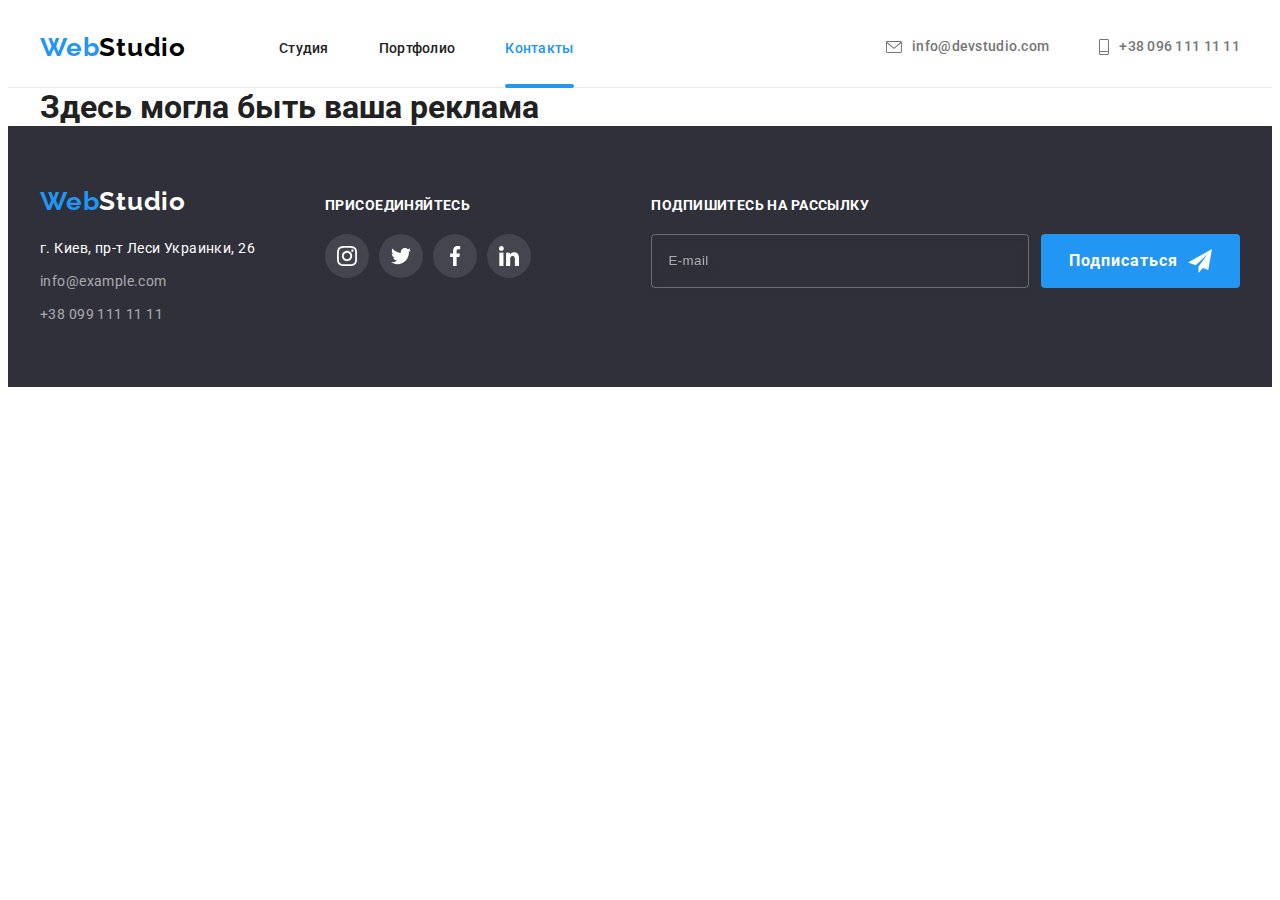
==== contacts.html @ d5d63d72 "7 repo" ====
<!DOCTYPE html>
<html lang="ru">
  <head>
    <meta charset="UTF-8" />
    <meta http-equiv="X-UA-Compatible" content="IE=edge" />
    <meta name="viewport" content="width=device-width, initial-scale=1.0" />
    <title>Контакты</title>
    <link rel="preconnect" href="https://fonts.googleapis.com" />
    <link rel="preconnect" href="https://fonts.gstatic.com" crossorigin />
    <link
      href="https://fonts.googleapis.com/css2?family=Raleway:wght@700&family=Roboto:wght@400;500;700;900&display=swap"
      rel="stylesheet"
    />
    <link
      rel="stylesheet"
      href="https://cdnjs.cloudflare.com/ajax/libs/modern-normalize/1.1.0/modern-normalize.min.css"
      integrity="sha512-wpPYUAdjBVSE4KJnH1VR1HeZfpl1ub8YT/NKx4PuQ5NmX2tKuGu6U/JRp5y+Y8XG2tV+wKQpNHVUX03MfMFn9Q=="
      crossorigin="anonymous"
      referrerpolicy="no-referrer"
    />
    <link rel="stylesheet" href="./css/style.css" />
  </head>
  <body>
    <!-- Шапка сайта -->
    <header class="site-header">
      <div class="container header-container">
        <nav class="navigation">
          <a class="logo" href="./index.html">Web<span class="logo-black">Studio</span></a>
          <ul class="site-nav">
            <li class="site-nav-item">
              <a class="site-nav-link" href="./index.html">Студия</a>
            </li>
            <li class="site-nav-item">
              <a class="site-nav-link" href="./portfolio.html">Портфолио</a>
            </li>
            <li class="site-nav-item">
              <a class="site-nav-link current" href="./contacts.html">Контакты</a>
            </li>
          </ul>
        </nav>

        <ul class="contact-header">
          <li class="contact-header-item margin-right">
            <a class="contact-header-link" href="mailto:info@devstudio.com">
              <svg class="contact-header-link-icon" width="16" height="12">
                <use href="./images/icons.svg#icon-mail"></use>
              </svg>
              info@devstudio.com</a
            >
          </li>
          <li class="contact-header-item">
            <a class="contact-header-link" href="tel:+380961111111">
              <svg class="contact-header-link-icon" width="10" height="16">
                <use href="./images/icons.svg#icon-phone"></use>
              </svg>
              +38 096 111 11 11</a
            >
          </li>
        </ul>
      </div>
    </header>

    <!-- Уникальный контент -->
    <main>
      <div class="container">
        <h1>Здесь могла быть ваша реклама</h1>
      </div>
    </main>

    <!-- Футер -->
    <footer class="site-footer">
      <div class="container">
        <div class="footer-container">
          <div class="address-container">
            <a class="logo" href="./index.html">Web<span class="logo-white">Studio</span></a>

            <!-- Контакты -->
            <address class="address">
              <ul class="contact-footer">
                <li class="contact-footer-item">
                  <a class="contact-footer-link" href="https://goo.gl/maps/V5BgEMV831Q8AJGa7"
                    >г. Киев, пр-т Леси Украинки, 26</a
                  >
                </li>
                <li class="contact-footer-item">
                  <a class="contact-footer-link transparent" href="mailto:info@example.com"
                    >info@example.com</a
                  >
                </li>
                <li class="contact-footer-item">
                  <a class="contact-footer-link transparent" href="tel:+380991111111"
                    >+38 099 111 11 11</a
                  >
                </li>
              </ul>
            </address>
          </div>
          <div class="footer-social">
            <p class="footer-social-text">Присоединяйтесь</p>
            <ul class="footer-social-list">
              <li class="footer-social-item">
                <a class="footer-social-link" href="">
                  <svg class="footer-social-icon" width="20px" height="20px">
                    <use href="./images/icons.svg#icon-instagram"></use>
                  </svg>
                </a>
              </li>
              <li class="footer-social-item">
                <a class="footer-social-link" href="">
                  <svg class="footer-social-icon" width="20px" height="20px">
                    <use href="./images/icons.svg#icon-twitter"></use>
                  </svg>
                </a>
              </li>
              <li class="footer-social-item">
                <a class="footer-social-link" href="">
                  <svg class="footer-social-icon" width="20px" height="20px">
                    <use href="./images/icons.svg#icon-facebook"></use>
                  </svg>
                </a>
              </li>
              <li class="footer-social-item">
                <a class="footer-social-link" href="">
                  <svg class="footer-social-icon" width="20px" height="20px">
                    <use href="./images/icons.svg#icon-linkedin"></use>
                  </svg>
                </a>
              </li>
            </ul>
          </div>
          <div class="footer-subscribe">
            <form class="footer-subscribe-form">
              <p class="footer-social-text">Подпишитесь на рассылку</p>
              <div class="footer-subscribe-wrapper">
                <input
                  class="footer-subscribe-input"
                  type="email"
                  name="subscribe_email"
                  id="subscribe"
                  placeholder="E-mail"
                  required
                />
                <label for="subscribe"></label>
                <button class="banner-buttons button-subscribe" type="submit">
                  Подписаться
                  <svg class="footer-subscribe-icon" width="24px" height="24px">
                    <use
                      class="footer-subscribe-icon-style"
                      href="./images/icons.svg#icon-bnt-send"
                    ></use>
                  </svg>
                </button>
              </div>
            </form>
          </div>
        </div>
      </div>
    </footer>
  </body>
</html>
---- css/style.css ----
:root {
  --primary-white-color: #ffffff;
  --primary-sonic-color: #757575;
  --primary-blue-color: #2196f3;
  --primary-black-color: #212121;
  --primary-background-color: #2f303a;
}

body {
  font-family: 'Roboto', sans-serif;
  color: var(--primary-black-color);
}
ul,
ol {
  list-style: none;
  margin-top: 0;
  margin-bottom: 0;
  padding-left: 0;
}
a {
  text-decoration: none;
}
h1,
h2,
h3,
h4,
h5,
h6,
p {
  margin-top: 0;
  margin-bottom: 0;
}
img {
  display: block;
  max-width: 100%;
  height: auto;
}
.visually-hidden {
  position: absolute;
  width: 1px;
  height: 1px;
  margin: -1px;
  border: 0;
  padding: 0;
  white-space: nowrap;
  clip-path: inset(100%);
  clip: rect(0 0 0 0);
  overflow: hidden;
}
.section {
  padding: 94px 0;
}
/* HEADER-POSITION */
.container {
  width: 1200px;
  padding: 0 15px;
  margin: 0 auto;
}
.header-container {
  display: flex;
  align-items: center;
  justify-content: space-between;
}
.navigation {
  display: flex;
  align-items: center;
}
.site-nav {
  margin-left: 93px;
  display: flex;
  align-items: center;
}
.contact-header {
  display: flex;
  align-items: center;
}
/* HEADER STUDIO */
.logo {
  color: var(--primary-blue-color);
  font-family: Raleway;
  font-weight: 700;
  font-size: 26px;
  line-height: 1.19;
  letter-spacing: 0.03em;
}
.logo-black {
  color: #000000;
}
.site-nav-item {
  position: relative;
}
.site-nav-item:not(:last-child) {
  margin-right: 50px;
}
.site-nav-link {
  color: var(--primary-black-color);
  font-weight: 500;
  font-size: 14px;
  line-height: 1.14;
  letter-spacing: 0.02em;
  transition-property: color;
  transition-duration: 250ms;
  transition-timing-function: cubic-bezier(0.4, 0, 0.2, 1);
}
.site-nav-link:hover,
.site-nav-link:focus {
  color: var(--primary-blue-color);
}
.site-nav-link.current {
  color: var(--primary-blue-color);
}
.site-nav-link.current::after {
  content: "";
  width: 100%;
  height: 4px;
  border-radius: 2px;
  background-color: var(--primary-blue-color);
  position: absolute;
  top: 45.7px;
  left: 0;
  cursor: default;
}
.margin-right {
  margin-right: 50px;
}

.contact-header-link {
  display: flex;
  align-items: center;
  color: var(--primary-sonic-color);
  font-weight: 500;
  font-size: 14px;
  line-height: 1.14;
  letter-spacing: 0.02em;
  transition-property: color;
  transition-duration: 250ms;
  transition-timing-function: cubic-bezier(0.4, 0, 0.2, 1);
  
}
.contact-header-link:hover,
.contact-header-link:focus {
  color: var(--primary-blue-color);
}
.contact-header-link-icon {
  margin-right: 10px;
  fill: var(--primary-sonic-color);
  transition-property: fill;
  transition-duration: 250ms;
  transition-timing-function: cubic-bezier(0.4, 0, 0.2, 1);
}
.contact-header-link:hover .contact-header-link-icon,
.contact-header-link:focus .contact-header-link-icon {
  fill: var(--primary-blue-color);
}
/* MAIN STUDIO */
.site-header {
  border-bottom: 1px solid #ececec;
  padding: 24px 0;
}
.banner {
  max-width: 1600px;
  margin: 0 auto;
  padding: 200px 0;
  text-align: center;
  background-image: linear-gradient(rgba(47, 48, 58, 0.4), rgba(47, 48, 58, 0.4)),
    url('../images/background.jpg');
  background-color: #c4c4c4;
  background-size: cover;
  background-repeat: no-repeat;
  background-position: center;
}
.banner-title {
  margin: 0 auto 30px;
  width: 696px;
  color: var(--primary-white-color);
  font-weight: 900;
  font-size: 44px;
  line-height: 1.36;
  letter-spacing: 0.06em;
  text-transform: uppercase;
}
.banner-buttons {
  padding: 10px 32px;
  border-radius: 4px;
  border: transparent;
  font-family: inherit;
  color: var(--primary-white-color);
  background-color: var(--primary-blue-color);
  cursor: pointer;
  font-weight: 700;
  font-size: 16px;
  line-height: 1.88;
  letter-spacing: 0.06em;
  transition-property: background-color;
  transition-duration: 250ms;
  transition-timing-function: cubic-bezier(0.4, 0, 0.2, 1);
}
.banner-buttons:hover,
.banner-buttons:focus {
  background-color: #188ce8;
}
.features-icon-container {
  display: flex;
  justify-content: center;
  align-items: center;
  margin-bottom: 30px;
  height: 120px;
  background-color: #f5f4fa;
  border-radius: 4px;
}
.features-item {
  width: 270px;
}
.features-item:not(:nth-child(4n)) {
  margin-right: 30px;
}
.features-list {
  display: flex;
}
.features-item-title {
  margin-bottom: 10px;
  font-weight: 700;
  font-size: 14px;
  line-height: 1.14;
  letter-spacing: 0.03em;
  text-transform: uppercase;
}
.features-item-text {
  color: var(--primary-sonic-color);
  font-size: 14px;
  line-height: 1.71;
  letter-spacing: 0.03em;
}
.projects {
  padding-top: 0;
}
.project-list {
  display: flex;
}
.project-item:not(:nth-child(3n)) {
  margin-right: 30px;
}
.project-item-wrapper {
  position: relative;
}
.project-item-overlay {
  position: absolute;
  bottom: 0;
  left: 0;
  display: flex;
  justify-content: center;
  align-items: center;
  font-size: 14px;
  background-color: rgba(47, 48, 58, 0.8);
  color: var(--primary-white-color);
  font-weight: 700;
  line-height: 1.14;
  letter-spacing: 0.03em;
  width: 100%;
  height: 70px;
  text-transform: uppercase;
}
.section-title {
  margin-bottom: 50px;
  font-weight: 700;
  font-size: 36px;
  line-height: 1.17;
  text-align: center;
  letter-spacing: 0.03em;
}
.team {
  background-color: #f5f4fa;
}
.team-list {
  display: flex;
}
.team-card {
  background-color: var(--primary-white-color);
}
.team-card:not(:nth-child(4n)) {
  margin-right: 30px;
}
.team-card-container {
  padding: 30px 32px;
  box-shadow: 0 1px 3px rgba(0, 0, 0, 0.12), 0 1px 1px rgba(0, 0, 0, 0.14),
    0 2px 1px rgba(0, 0, 0, 0.2);
  border-radius: 0 0 4px 4px;
}
.team-card-title {
  margin-bottom: 10px;
  font-weight: 500;
  font-size: 16px;
  line-height: 1.19;
  text-align: center;
  letter-spacing: 0.03em;
}
.team-card-text {
  margin-bottom: 16px;
  color: var(--primary-sonic-color);
  font-size: 16px;
  line-height: 1.19;
  text-align: center;
  letter-spacing: 0.03em;
}
.social-list {
  display: flex;
  justify-content: center;
}
.social-list-item:not(:last-child) {
  margin-right: 10px;
}
.social-list-link {
  display: flex;
  justify-content: center;
  align-items: center;
  width: 44px;
  height: 44px;
  border-radius: 50%;
  transition-property: background-color;
  transition-duration: 250ms;
  transition-timing-function: cubic-bezier(0.4, 0, 0.2, 1);
}
.social-list-link:hover,
.social-list-link:focus {
  background-color: #2196f3;
}
.social-list-link:hover .social-list-icon,
.social-list-link:focus .social-list-icon {
  fill: var(--primary-white-color);
}
.social-list-icon {
  fill: #afb1b8;
  transition-property: fill;
  transition-duration: 250ms;
  transition-timing-function: cubic-bezier(0.4, 0, 0.2, 1);
}
.clients-list {
  display: flex;
}

.clients-item:not(:last-child) {
  margin-right: 30px;
}
.clients-icon {
  fill: #afb1b8;
  transition-property: fill;
  transition-duration: 250ms;
  transition-timing-function: cubic-bezier(0.4, 0, 0.2, 1);
}
.clients-link {
  display: flex;
  justify-content: center;
  align-items: center;
  border: 1px solid #afb1b8;
  border-radius: 4px;
  width: 170px;
  height: 92px;
  transition-property: border;
  transition-duration: 250ms;
  transition-timing-function: cubic-bezier(0.4, 0, 0.2, 1);
}
.clients-link:hover,
.clients-link:focus {
  border: 1px solid var(--primary-blue-color);
}
.clients-link:hover .clients-icon,
.clients-link:focus .clients-icon {
  fill: var(--primary-blue-color);
}

/* FOOTER STUDIO */
.site-footer {
  background-color: var(--primary-background-color);
  padding: 60px 0;
}
.footer-container {
  display: flex;
  align-items: baseline;
}
.address-container {
  margin-right: 70px;
}
.address {
  margin-top: 20px;
}
.logo-white {
  color: var(--primary-white-color);
}
.contact-footer-item:not(:last-child) {
  margin-bottom: 9px;
}
.contact-footer-link {
  color: var(--primary-white-color);
  font-style: normal;
  font-size: 14px;
  line-height: 1.71;
  letter-spacing: 0.03em;
  transition-property: color;
  transition-duration: 250ms;
  transition-timing-function: cubic-bezier(0.4, 0, 0.2, 1);
}
.contact-footer-link:hover,
.contact-footer-link:focus,
.contact-footer-link.transparent:hover,
.contact-footer-link.transparent:focus {
  color: var(--primary-blue-color);
}
.contact-footer-link.transparent {
  color: rgba(255, 255, 255, 0.6);
  transition-property: color;
  transition-duration: 250ms;
  transition-timing-function: cubic-bezier(0.4, 0, 0.2, 1);
}
.footer-social {
  margin-right: auto;
}
.footer-social-text {
  margin-bottom: 20px;
  color: var(--primary-white-color);
  font-weight: 700;
  font-size: 14px;
  line-height: 1.14;
  letter-spacing: 0.03em;
  text-transform: uppercase;
}
.footer-social-list {
  display: flex;
}
.footer-social-item:not(:last-child) {
  margin-right: 10px;
}
.footer-social-link {
  display: flex;
  justify-content: center;
  align-items: center;
  width: 44px;
  height: 44px;
  background-color: rgba(255, 255, 255, 0.1);
  border-radius: 50%;
  transition-property: background-color;
  transition-duration: 250ms;
  transition-timing-function: cubic-bezier(0.4, 0, 0.2, 1);
}
.footer-social-link:hover,
.footer-social-link:focus {
  background-color: var(--primary-blue-color);
}
.footer-social-icon {
  fill: var(--primary-white-color);
}
.footer-subscribe-wrapper {
  display: flex;
}
.footer-subscribe-input {
  width: 358px;
  height: 50px;
  padding-left: 16px;
  border: 1px solid rgba(255, 255, 255, 0.3);
  border-radius: 4px;
  background-color: transparent;
  color: var(--primary-white-color);
  filter: drop-shadow(0px 4px 4px rgba(0, 0, 0, 0.15));
  transition-property: border-color;
  transition-duration: 250ms;
  transition-timing-function: cubic-bezier(0.4, 0, 0.2, 1);
}
.footer-subscribe-input::placeholder {
  line-height: 1.25;
  letter-spacing: 0.03em;
  color: rgba(255, 255, 255, 0.6);
}
.footer-subscribe-input:focus {
  outline: none;
  border-color: var(--primary-blue-color);
}
.banner-buttons.button-subscribe {
  display: flex;
  justify-content: center;
  align-items: center;
  padding: 10px 28px;
  margin-left: 12px;
}
.banner-buttons.button-subscribe:hover,
.banner-buttons.button-subscribe:focus {
  background-color: #188ce8;
}
.footer-subscribe-icon {
  margin-left: 10px;
}
.footer-subscribe-icon-style {
  fill: var(--primary-white-color);
}
/* PORTFOLIO PAGE MAIN  */
.portfolio-item:not(:last-child) {
  margin-right: 8px;
}
.portfolio-buttons-list {
  display: flex;
  justify-content: center;
  margin-bottom: 50px;
}
.portfolio-buttons {
  padding: 6px 22px;
  border: transparent;
  border-radius: 4px;
  font-family: inherit;
  background-color: #f5f4fa;
  color: var(--primary-black-color);
  font-weight: 500;
  font-size: 16px;
  line-height: 1.63;
  text-align: center;
  letter-spacing: 0.03em;
  cursor: pointer;
  transition-property: box-shadow, background-color, color;
  transition-duration: 250ms;
  transition-timing-function: cubic-bezier(0.4, 0, 0.2, 1);
}
.portfolio-buttons:hover,
.portfolio-buttons:focus {
  background-color: var(--primary-blue-color);
  color: var(--primary-white-color);
  box-shadow: 0px 3px 1px rgba(0, 0, 0, 0.1), 0px 1px 2px rgba(0, 0, 0, 0.08),
    0px 2px 2px rgba(0, 0, 0, 0.12);
}
.portfolio-list {
  display: flex;
  flex-wrap: wrap;
}
.portfolio-card-link {
  display: block;
  transition-property: box-shadow;
  transition-duration: 250ms;
  transition-timing-function: cubic-bezier(0.4, 0, 0.2, 1);
}
.portfolio-card-link:hover,
.portfolio-card-link:focus {
  box-shadow: 0px 1px 1px rgba(0, 0, 0, 0.12), 0px 4px 4px rgba(0, 0, 0, 0.06),
    1px 4px 6px rgba(0, 0, 0, 0.16);
}
.portfolio-card-img-wrapper {
  position: relative;
  overflow: hidden;

}
.overlay {
  font-size: 18px;
  line-height: 1.55;
  letter-spacing: 0.03em;
  padding: 63px 24px;
  color: var(--primary-white-color);
  background-color: rgba(33, 150, 243, 0.9);
  position: absolute;
  top: 0;
  left: 0;
  width: 100%;
  height: 100%;
  overflow: auto;
  transform: translateY(100%);
  transition-property: transform;
  transition-duration: 250ms;
  transition-timing-function: cubic-bezier(0.4, 0, 0.2, 1);
}
.portfolio-card-link:hover .overlay,
.portfolio-card-link:focus .overlay {
  transform: translateY(0%);
}
.portfolio-card-container {
  padding: 20px 24px;
  border: 1px solid #eeeeee;
}
.portfolio-card:not(:nth-child(3n)) {
  margin-right: 30px;
}
.portfolio-card:not(:nth-last-child(-n + 3)) {
  margin-bottom: 30px;
}
.portfolio-card-title {
  margin-bottom: 4px;
  color: var(--primary-black-color);
  font-weight: 700;
  font-size: 18px;
  line-height: 2;
  letter-spacing: 0.06em;
}
.portfolio-card-description {
  color: var(--primary-sonic-color);
  font-size: 16px;
  line-height: 1.88;
  letter-spacing: 0.03em;
}
/* ==========BACKDROP============ */
.backdrop {
  position: fixed;
  top: 0;
  left: 0;
  width: 100vw;
  height: 100vh;
  background-color: rgba(0, 0, 0, 0.2);
  transition-property: opacity, visibility, transform;
  transition-duration: 250ms;
  transition-timing-function: cubic-bezier(0.4, 0, 0.2, 1);
}
.backdrop.is-hidden {
  opacity: 0;
  visibility: hidden;
  pointer-events: none;
  transform: scalex(2);
}
.modal {
  position: absolute;
  top: 50%;
  left: 50%;
  transform: translate(-50%, -50%);
  width: 528px;
  height: 580px;
  background-color: var(--primary-white-color);
  padding: 40px;
}
.modal-close-btn {
  position: absolute;
  top: 8px;
  right: 8px;
  display: flex;
  justify-content: center;
  align-items: center;
  width: 30px;
  height: 30px;
  border-radius: 50%;
  border: 1px solid rgba(0, 0, 0, 0.1);
  background-color: transparent;
  padding: 0;
  cursor: pointer;
  transition-property: fill;
  transition-duration: 250ms;
  transition-timing-function: cubic-bezier(0.4, 0, 0.2, 1);
}
.modal-close-btn:hover, 
.modal-close-btn:focus {
  fill: var(--primary-blue-color);
  outline: none;
}
.contact-form-text {
  font-weight: 700;
  font-size: 20px;
  line-height: 1.15;
  text-align: center;
  letter-spacing: 0.03em;
  margin-bottom: 12px;
}
.contact-form-field {
  display: block;
  margin-bottom: 10px;
}
.contact-form-title {
  display: block;
  font-size: 12px;
  line-height: 1.17;
  letter-spacing: 0.01em;
  color: var(--primary-sonic-color);
  margin-bottom: 4px;
}
.contact-form-input-wrapper {
  position: relative;
  display: block;

}
.contact-form-input {
  width: 100%;
  height: 40px;
  padding-left: 42px;
  border: 1px solid rgba(33, 33, 33, 0.2);
  border-radius: 4px;
  transition-property: border-color;
  transition-duration: 250ms;
  transition-timing-function: cubic-bezier(0.4, 0, 0.2, 1);
}
.contact-form-input:focus {
  outline: none;
  border-color: var(--primary-blue-color);
}
.contact-form-input:focus + .contact-form-icon {
  fill: var(--primary-blue-color);

}
.contact-form-icon {
  position: absolute;
  top: 50%;
  left: 12px;
  transform: translateY(-50%);
  transition-property: fill;
  transition-duration: 250ms;
  transition-timing-function: cubic-bezier(0.4, 0, 0.2, 1);
}
.contact-form-comments {
  display: block;
  margin-bottom: 20px;
}
.contact-form-message {
  display: block;
  width: 100%;
  height: 120px;
  resize: none;
  border: 1px solid rgba(33, 33, 33, 0.2);
  border-radius: 4px;
  padding: 12px 16px;
  transition-property: border-color;
  transition-duration: 250ms;
  transition-timing-function: cubic-bezier(0.4, 0, 0.2, 1);
}
.contact-form-message:focus {
  outline: none;
  border-color: var(--primary-blue-color);
}
.contact-form-message::placeholder {
  color: rgba(117, 117, 117, 0.5);
  font-size: 12px;
  line-height: 1.17;
  letter-spacing: 0.01em;
}
.contact-form-checkbox-wrapper {
  margin-bottom: 30px;
}
.contact-form-checkbox:focus + .contact-form-checkbox-label::before {
  outline: 1px solid var(--primary-blue-color);
}
.contact-form-checkbox:checked + .contact-form-checkbox-label::before {
background-image: url('../images/chek-icon.svg');
background-color: var(--primary-blue-color);
border-radius: 2px;
border-color: var(--primary-blue-color);
background-repeat: no-repeat;
background-position: center;
}
.contact-form-checkbox-label {
  display: flex;
  align-items: center;
  justify-content: center;
  font-size: 14px;
  line-height: 1.71;
  letter-spacing: 0.03em;
  color: var(--primary-sonic-color);
}
.contact-form-checkbox-label::before {
  display: inline-block;
  content: "";
  width: 16px;
  height: 15px;
  border: 2px solid var(--primary-black-color);
  border-radius: 2px;
  cursor: pointer;
  margin-right: 7px;
}
.policy-link {
  color: var(--primary-blue-color);
  text-decoration-line: underline;
}
.banner-buttons.contact-form-submit-btn {
  display: block;
  margin: 0 auto;
  padding: 10px 56px;
}

.banner-buttons.contact-form-submit-btn:hover,
.banner-buttons.contact-form-submit-btn:focus {
  background-color: #188ce8;
}
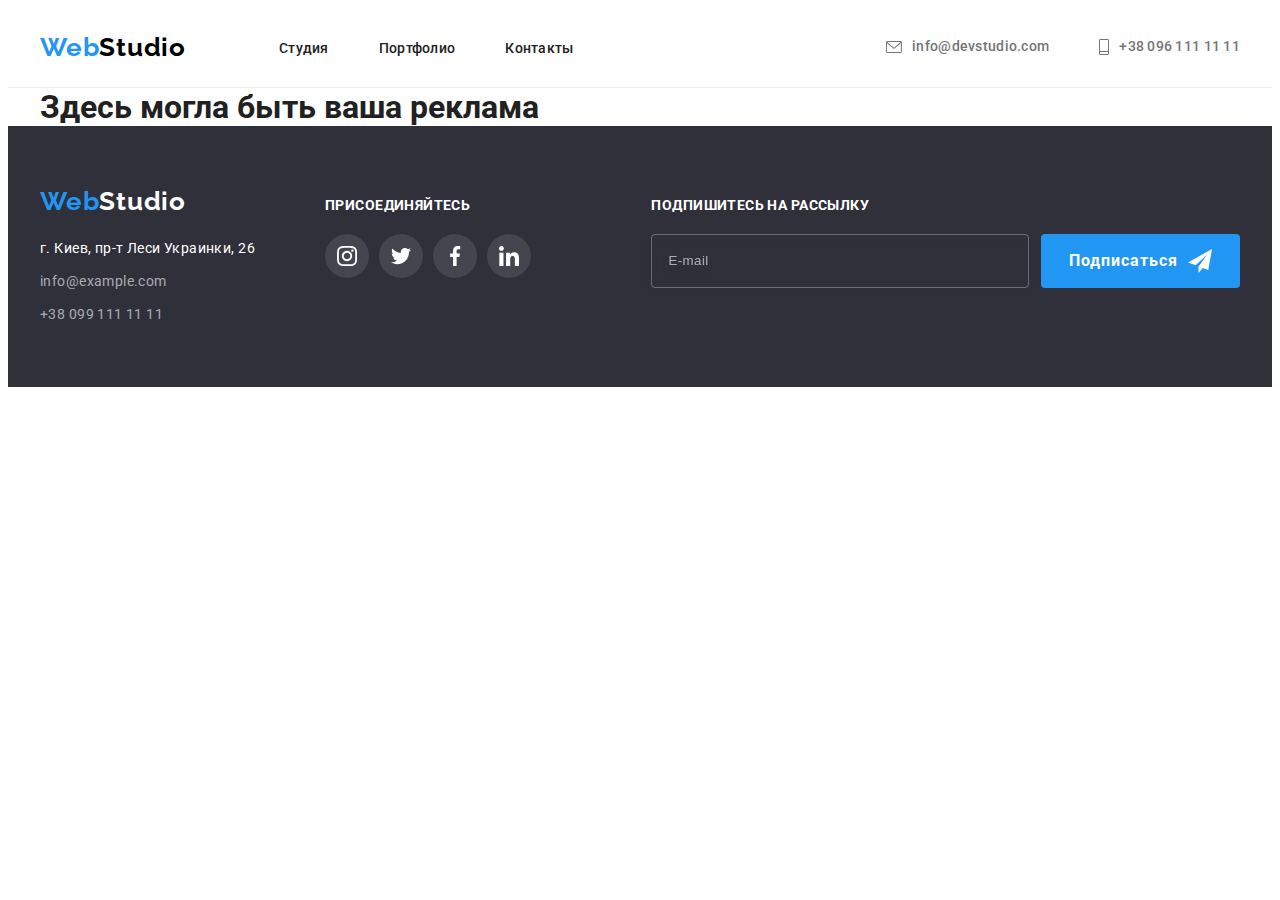
==== commit a80e4f72: "додає корегування в дз7" ====
--- a/contacts.html
+++ b/contacts.html
@@ -18,39 +18,39 @@
       crossorigin="anonymous"
       referrerpolicy="no-referrer"
     />
-    <link rel="stylesheet" href="./css/style.css" />
+    <link rel="stylesheet" href="./css/main.min.css" />
   </head>
   <body>
     <!-- Шапка сайта -->
     <header class="site-header">
       <div class="container header-container">
         <nav class="navigation">
-          <a class="logo" href="./index.html">Web<span class="logo-black">Studio</span></a>
+          <a class="logo" href="./index.html">Web<span class="logo--color--black">Studio</span></a>
           <ul class="site-nav">
-            <li class="site-nav-item">
-              <a class="site-nav-link" href="./index.html">Студия</a>
+            <li class="site-nav__item">
+              <a class="site-nav__link" href="./index.html">Студия</a>
             </li>
-            <li class="site-nav-item">
-              <a class="site-nav-link" href="./portfolio.html">Портфолио</a>
+            <li class="site-nav__item">
+              <a class="site-nav__link" href="./portfolio.html">Портфолио</a>
             </li>
-            <li class="site-nav-item">
-              <a class="site-nav-link current" href="./contacts.html">Контакты</a>
+            <li class="site-nav__item">
+              <a class="site-nav__link site-nav__link--current" href="./contacts.html">Контакты</a>
             </li>
           </ul>
         </nav>
 
         <ul class="contact-header">
-          <li class="contact-header-item margin-right">
-            <a class="contact-header-link" href="mailto:info@devstudio.com">
-              <svg class="contact-header-link-icon" width="16" height="12">
+          <li class="contact-header__item contact-header__item--margin--right">
+            <a class="contact-header__link" href="mailto:info@devstudio.com">
+              <svg class="contact-header__link-icon" width="16" height="12">
                 <use href="./images/icons.svg#icon-mail"></use>
               </svg>
               info@devstudio.com</a
             >
           </li>
-          <li class="contact-header-item">
-            <a class="contact-header-link" href="tel:+380961111111">
-              <svg class="contact-header-link-icon" width="10" height="16">
+          <li class="contact-header__item">
+            <a class="contact-header__link" href="tel:+380961111111">
+              <svg class="contact-header__link-icon" width="10" height="16">
                 <use href="./images/icons.svg#icon-phone"></use>
               </svg>
               +38 096 111 11 11</a
@@ -72,23 +72,29 @@
       <div class="container">
         <div class="footer-container">
           <div class="address-container">
-            <a class="logo" href="./index.html">Web<span class="logo-white">Studio</span></a>
+            <a class="logo" href="./index.html"
+              >Web<span class="logo--color--white">Studio</span></a
+            >
 
             <!-- Контакты -->
             <address class="address">
               <ul class="contact-footer">
-                <li class="contact-footer-item">
-                  <a class="contact-footer-link" href="https://goo.gl/maps/V5BgEMV831Q8AJGa7"
+                <li class="contact-footer__item">
+                  <a class="contact-footer__link" href="https://goo.gl/maps/V5BgEMV831Q8AJGa7"
                     >г. Киев, пр-т Леси Украинки, 26</a
                   >
                 </li>
-                <li class="contact-footer-item">
-                  <a class="contact-footer-link transparent" href="mailto:info@example.com"
+                <li class="contact-footer__item">
+                  <a
+                    class="contact-footer__link contact-footer__link--color--transparent"
+                    href="mailto:info@example.com"
                     >info@example.com</a
                   >
                 </li>
-                <li class="contact-footer-item">
-                  <a class="contact-footer-link transparent" href="tel:+380991111111"
+                <li class="contact-footer__item">
+                  <a
+                    class="contact-footer__link contact-footer__link--color--transparent"
+                    href="tel:+380991111111"
                     >+38 099 111 11 11</a
                   >
                 </li>
@@ -96,63 +102,59 @@
             </address>
           </div>
           <div class="footer-social">
-            <p class="footer-social-text">Присоединяйтесь</p>
-            <ul class="footer-social-list">
-              <li class="footer-social-item">
-                <a class="footer-social-link" href="">
-                  <svg class="footer-social-icon" width="20px" height="20px">
+            <p class="footer-social__text">Присоединяйтесь</p>
+            <ul class="footer-social__list">
+              <li class="footer-social__item">
+                <a class="footer-social__link" href="">
+                  <svg class="footer-social__icon" width="20px" height="20px">
                     <use href="./images/icons.svg#icon-instagram"></use>
                   </svg>
                 </a>
               </li>
-              <li class="footer-social-item">
-                <a class="footer-social-link" href="">
-                  <svg class="footer-social-icon" width="20px" height="20px">
+              <li class="footer-social__item">
+                <a class="footer-social__link" href="">
+                  <svg class="footer-social__icon" width="20px" height="20px">
                     <use href="./images/icons.svg#icon-twitter"></use>
                   </svg>
                 </a>
               </li>
-              <li class="footer-social-item">
-                <a class="footer-social-link" href="">
-                  <svg class="footer-social-icon" width="20px" height="20px">
+              <li class="footer-social__item">
+                <a class="footer-social__link" href="">
+                  <svg class="footer-social__icon" width="20px" height="20px">
                     <use href="./images/icons.svg#icon-facebook"></use>
                   </svg>
                 </a>
               </li>
-              <li class="footer-social-item">
-                <a class="footer-social-link" href="">
-                  <svg class="footer-social-icon" width="20px" height="20px">
+              <li class="footer-social__item">
+                <a class="footer-social__link" href="">
+                  <svg class="footer-social__icon" width="20px" height="20px">
                     <use href="./images/icons.svg#icon-linkedin"></use>
                   </svg>
                 </a>
               </li>
             </ul>
           </div>
-          <div class="footer-subscribe">
-            <form class="footer-subscribe-form">
-              <p class="footer-social-text">Подпишитесь на рассылку</p>
-              <div class="footer-subscribe-wrapper">
-                <input
-                  class="footer-subscribe-input"
-                  type="email"
-                  name="subscribe_email"
-                  id="subscribe"
-                  placeholder="E-mail"
-                  required
-                />
-                <label for="subscribe"></label>
-                <button class="banner-buttons button-subscribe" type="submit">
-                  Подписаться
-                  <svg class="footer-subscribe-icon" width="24px" height="24px">
-                    <use
-                      class="footer-subscribe-icon-style"
-                      href="./images/icons.svg#icon-bnt-send"
-                    ></use>
-                  </svg>
-                </button>
-              </div>
-            </form>
-          </div>
+          <form class="footer-subscribe-form">
+            <p class="footer-social__text">Подпишитесь на рассылку</p>
+            <div class="footer-subscribe-form__wrapper">
+              <input
+                class="footer-subscribe-form__input"
+                type="email"
+                name="subscribe_email"
+                placeholder="E-mail"
+                required
+              />
+              <button class="banner-buttons footer-subscribe-form__button" type="submit">
+                Подписаться
+                <svg class="footer-subscribe-form__icon" width="24px" height="24px">
+                  <use
+                    class="footer-subscribe-form__icon-style"
+                    href="./images/icons.svg#icon-bnt-send"
+                  ></use>
+                </svg>
+              </button>
+            </div>
+          </form>
         </div>
       </div>
     </footer>
--- a/css/main.min.css
+++ b/css/main.min.css
@@ -0,0 +1,2 @@
+:root{--primary-white-color: #ffffff;--primary-sonic-color: #757575;--primary-blue-color: #2196f3;--primary-black-color: #212121;--primary-background-color: #2f303a}.visually-hidden{position:absolute;width:1px;height:1px;margin:-1px;border:0;padding:0;white-space:nowrap;clip-path:inset(100%);clip:rect(0 0 0 0);overflow:hidden}body{font-family:'Roboto', sans-serif;color:var(--primary-black-color)}ul,ol{list-style:none;margin-top:0;margin-bottom:0;padding-left:0}a{text-decoration:none}h1,h2,h3,h4,h5,h6,p{margin-top:0;margin-bottom:0}img{display:block;max-width:100%;height:auto}.section{padding:94px 0}.section--padding--zero{padding-top:0}.section--background-color--white{background-color:#f5f4fa}.container{width:1200px;padding:0 15px;margin:0 auto}.site-header{border-bottom:1px solid #ececec;padding:24px 0}.header-container{display:flex;align-items:center;justify-content:space-between}.navigation{display:flex;align-items:center}.site-nav{margin-left:93px;display:flex;align-items:center}.contact-header{display:flex;align-items:center}.site-nav__item{position:relative}.site-nav__item:not(:last-child){margin-right:50px}.site-nav__link{color:var(--primary-black-color);font-weight:500;font-size:14px;line-height:1.14;letter-spacing:0.02em;transition-property:color;transition-duration:250ms;transition-timing-function:cubic-bezier(0.4, 0, 0.2, 1)}.site-nav__link:hover,.site-nav__link:focus{color:var(--primary-blue-color)}.site-nav__current--color--blue{color:var(--primary-blue-color)}.site-nav__current--color--blue::after{content:"";width:100%;height:4px;border-radius:2px;background-color:var(--primary-blue-color);position:absolute;top:45.7px;left:0;cursor:default}.contact-header__item--margin--right{margin-right:50px}.contact-header__link{display:flex;align-items:center;color:var(--primary-sonic-color);font-weight:500;font-size:14px;line-height:1.14;letter-spacing:0.02em;transition-property:color;transition-duration:250ms;transition-timing-function:cubic-bezier(0.4, 0, 0.2, 1)}.contact-header__link:hover,.contact-header__link:focus{color:var(--primary-blue-color)}.contact-header__link-icon{margin-right:10px;fill:var(--primary-sonic-color);transition-property:fill;transition-duration:250ms;transition-timing-function:cubic-bezier(0.4, 0, 0.2, 1)}.contact-header__link:hover .contact-header__link-icon,.contact-header__link:focus .contact-header__link-icon{fill:var(--primary-blue-color)}.banner{max-width:1600px;margin:0 auto;padding:200px 0;text-align:center;background-image:linear-gradient(rgba(47,48,58,0.4), rgba(47,48,58,0.4)),url("../images/background.jpg");background-color:#c4c4c4;background-size:cover;background-repeat:no-repeat;background-position:center}.banner-title{margin:0 auto 30px;width:696px;color:var(--primary-white-color);font-weight:900;font-size:44px;line-height:1.36;letter-spacing:0.06em;text-transform:uppercase}.features-list__icon-container{display:flex;justify-content:center;align-items:center;margin-bottom:30px;height:120px;background-color:#f5f4fa;border-radius:4px}.features-list__item{width:270px}.features-list__item:not(:nth-child(4n)){margin-right:30px}.features-list{display:flex}.features-list__title{margin-bottom:10px;font-weight:700;font-size:14px;line-height:1.14;letter-spacing:0.03em;text-transform:uppercase}.features-list__text{color:var(--primary-sonic-color);font-size:14px;line-height:1.71;letter-spacing:0.03em}.project-list{display:flex}.project-list__item:not(:nth-child(3n)){margin-right:30px}.project-list__item-wrapper{position:relative}.project-list__overlay{position:absolute;bottom:0;left:0;display:flex;justify-content:center;align-items:center;font-size:14px;background-color:rgba(47,48,58,0.8);color:var(--primary-white-color);font-weight:700;line-height:1.14;letter-spacing:0.03em;width:100%;height:70px;text-transform:uppercase}.team-list{display:flex}.team-list__item{background-color:var(--primary-white-color)}.team-list__item:not(:nth-child(4n)){margin-right:30px}.team-list__wrapper{padding:30px 32px;box-shadow:0 1px 3px rgba(0,0,0,0.12),0 1px 1px rgba(0,0,0,0.14),0 2px 1px rgba(0,0,0,0.2);border-radius:0 0 4px 4px}.team-list__title{margin-bottom:10px;font-weight:500;font-size:16px;line-height:1.19;text-align:center;letter-spacing:0.03em}.team-list__text{margin-bottom:16px;color:var(--primary-sonic-color);font-size:16px;line-height:1.19;text-align:center;letter-spacing:0.03em}.clients-list{display:flex}.clients-list__item:not(:last-child){margin-right:30px}.clients-list__icon{fill:#afb1b8;transition-property:fill;transition-duration:250ms;transition-timing-function:cubic-bezier(0.4, 0, 0.2, 1)}.clients-list__link:hover .clients-list__icon,.clients-list__link:focus .clients-list__icon{fill:var(--primary-blue-color)}.clients-list__link{display:flex;justify-content:center;align-items:center;border:1px solid #afb1b8;border-radius:4px;width:170px;height:92px;transition-property:border;transition-duration:250ms;transition-timing-function:cubic-bezier(0.4, 0, 0.2, 1)}.clients-list__link:hover,.clients-list__link:focus{border:1px solid var(--primary-blue-color)}.site-footer{background-color:var(--primary-background-color);padding:60px 0}.footer-container{display:flex;align-items:baseline}.address-container{margin-right:70px}.address{margin-top:20px}.contact-footer__item:not(:last-child){margin-bottom:9px}.contact-footer__link{color:var(--primary-white-color);font-style:normal;font-size:14px;line-height:1.71;letter-spacing:0.03em;transition-property:color;transition-duration:250ms;transition-timing-function:cubic-bezier(0.4, 0, 0.2, 1)}.contact-footer__link:hover,.contact-footer__link:focus{color:var(--primary-blue-color)}.contact-footer__link--color--transparent{color:rgba(255,255,255,0.6);transition-property:color;transition-duration:250ms;transition-timing-function:cubic-bezier(0.4, 0, 0.2, 1)}.contact-footer__link--color--transparent:hover,.contact-footer__link--color--transparent:focus{color:var(--primary-blue-color)}.footer-social{margin-right:auto}.footer-social__text{margin-bottom:20px;color:var(--primary-white-color);font-weight:700;font-size:14px;line-height:1.14;letter-spacing:0.03em;text-transform:uppercase}.footer-social__list{display:flex}.footer-social__item:not(:last-child){margin-right:10px}.footer-social__link{display:flex;justify-content:center;align-items:center;width:44px;height:44px;background-color:rgba(255,255,255,0.1);border-radius:50%;transition-property:background-color;transition-duration:250ms;transition-timing-function:cubic-bezier(0.4, 0, 0.2, 1)}.footer-social__link:hover,.footer-social__link:focus{background-color:var(--primary-blue-color)}.footer-social__icon{fill:var(--primary-white-color)}.footer-subscribe-form__wrapper{display:flex}.footer-subscribe-form__input{width:358px;height:50px;padding-left:16px;border:1px solid rgba(255,255,255,0.3);border-radius:4px;background-color:transparent;color:var(--primary-white-color);filter:drop-shadow(0px 4px 4px rgba(0,0,0,0.15));transition-property:border-color;transition-duration:250ms;transition-timing-function:cubic-bezier(0.4, 0, 0.2, 1)}.footer-subscribe-form__input::placeholder{line-height:1.25;letter-spacing:0.03em;color:rgba(255,255,255,0.6)}.footer-subscribe-form__input:focus{outline:none;border-color:var(--primary-blue-color)}.footer-subscribe-form__icon{margin-left:10px}.footer-subscribe-form__icon-style{fill:var(--primary-white-color)}.portfolio-item:not(:last-child){margin-right:8px}.portfolio-buttons-list{display:flex;justify-content:center;margin-bottom:50px}.portfolio-buttons{padding:6px 22px;border:transparent;border-radius:4px;font-family:inherit;background-color:#f5f4fa;color:var(--primary-black-color);font-weight:500;font-size:16px;line-height:1.63;text-align:center;letter-spacing:0.03em;cursor:pointer;transition-property:box-shadow, background-color, color;transition-duration:250ms;transition-timing-function:cubic-bezier(0.4, 0, 0.2, 1)}.portfolio-buttons:hover,.portfolio-buttons:focus{background-color:var(--primary-blue-color);color:var(--primary-white-color);box-shadow:0px 3px 1px rgba(0,0,0,0.1),0px 1px 2px rgba(0,0,0,0.08),0px 2px 2px rgba(0,0,0,0.12)}.portfolio-list{display:flex;flex-wrap:wrap}.portfolio-card-link{display:block;transition-property:box-shadow;transition-duration:250ms;transition-timing-function:cubic-bezier(0.4, 0, 0.2, 1)}.portfolio-card-link:hover,.portfolio-card-link:focus{box-shadow:0px 1px 1px rgba(0,0,0,0.12),0px 4px 4px rgba(0,0,0,0.06),1px 4px 6px rgba(0,0,0,0.16)}.portfolio-card-img-wrapper{position:relative;overflow:hidden}.overlay{font-size:18px;line-height:1.55;letter-spacing:0.03em;padding:63px 24px;color:var(--primary-white-color);background-color:rgba(33,150,243,0.9);position:absolute;top:0;left:0;width:100%;height:100%;overflow:auto;transform:translateY(100%);transition-property:transform;transition-duration:250ms;transition-timing-function:cubic-bezier(0.4, 0, 0.2, 1)}.portfolio-card-link:hover .overlay,.portfolio-card-link:focus .overlay{transform:translateY(0%)}.portfolio-card-container{padding:20px 24px;border:1px solid #eeeeee}.portfolio-card:not(:nth-child(3n)){margin-right:30px}.portfolio-card:not(:nth-last-child(-n+3)){margin-bottom:30px}.portfolio-card-title{margin-bottom:4px;color:var(--primary-black-color);font-weight:700;font-size:18px;line-height:2;letter-spacing:0.06em}.portfolio-card-description{color:var(--primary-sonic-color);font-size:16px;line-height:1.88;letter-spacing:0.03em}.logo{color:var(--primary-blue-color);font-family:Raleway;font-weight:700;font-size:26px;line-height:1.19;letter-spacing:0.03em}.logo--color--black{color:#000000}.logo--color--white{color:var(--primary-white-color)}.banner-buttons{padding:10px 32px;border-radius:4px;border:transparent;font-family:inherit;color:var(--primary-white-color);background-color:var(--primary-blue-color);cursor:pointer;font-weight:700;font-size:16px;line-height:1.88;letter-spacing:0.06em;transition-property:background-color;transition-duration:250ms;transition-timing-function:cubic-bezier(0.4, 0, 0.2, 1)}.banner-buttons:hover,.banner-buttons:focus{background-color:#188ce8}.banner-buttons.footer-subscribe-form__button{display:flex;justify-content:center;align-items:center;padding:10px 28px;margin-left:12px}.banner-buttons.footer-subscribe-form__button:hover,.banner-buttons.footer-subscribe-form__button:focus{background-color:#188ce8}.banner-buttons.contact-form-submit-btn{display:block;margin:0 auto;padding:10px 56px}.banner-buttons.contact-form-submit-btn:hover,.banner-buttons.contact-form-submit-btn:focus{background-color:#188ce8}.section-title{margin-bottom:50px;font-weight:700;font-size:36px;line-height:1.17;text-align:center;letter-spacing:0.03em}.social-list{display:flex;justify-content:center}.social-list__item:not(:last-child){margin-right:10px}.social-list__link{display:flex;justify-content:center;align-items:center;width:44px;height:44px;border-radius:50%;transition-property:background-color;transition-duration:250ms;transition-timing-function:cubic-bezier(0.4, 0, 0.2, 1)}.social-list__link:hover,.social-list__link:focus{background-color:#2196f3}.social-list__icon{fill:#afb1b8;transition-property:fill;transition-duration:250ms;transition-timing-function:cubic-bezier(0.4, 0, 0.2, 1)}.social-list__link:hover .social-list__icon,.social-list__link:focus .social-list__icon{fill:var(--primary-white-color)}.backdrop{position:fixed;top:0;left:0;width:100vw;height:100vh;background-color:rgba(0,0,0,0.2);transition-property:opacity, visibility, transform;transition-duration:250ms;transition-timing-function:cubic-bezier(0.4, 0, 0.2, 1)}.backdrop.is-hidden{opacity:0;visibility:hidden;pointer-events:none;transform:scalex(2)}.modal{position:absolute;top:50%;left:50%;transform:translate(-50%, -50%);width:528px;height:580px;background-color:var(--primary-white-color);padding:40px}.modal-close-btn{position:absolute;top:8px;right:8px;display:flex;justify-content:center;align-items:center;width:30px;height:30px;border-radius:50%;border:1px solid rgba(0,0,0,0.1);background-color:transparent;padding:0;cursor:pointer;transition-property:fill;transition-duration:250ms;transition-timing-function:cubic-bezier(0.4, 0, 0.2, 1)}.modal-close-btn:hover,.modal-close-btn:focus{fill:var(--primary-blue-color);outline:none}.contact-form-text{font-weight:700;font-size:20px;line-height:1.15;text-align:center;letter-spacing:0.03em;margin-bottom:12px}.contact-form-field{display:block;margin-bottom:10px}.contact-form-title{display:block;font-size:12px;line-height:1.17;letter-spacing:0.01em;color:var(--primary-sonic-color);margin-bottom:4px}.contact-form-input-wrapper{position:relative;display:block}.contact-form-input{width:100%;height:40px;padding-left:42px;border:1px solid rgba(33,33,33,0.2);border-radius:4px;transition-property:border-color;transition-duration:250ms;transition-timing-function:cubic-bezier(0.4, 0, 0.2, 1)}.contact-form-input:focus{outline:none;border-color:var(--primary-blue-color)}.contact-form-icon{position:absolute;top:50%;left:12px;transform:translateY(-50%);transition-property:fill;transition-duration:250ms;transition-timing-function:cubic-bezier(0.4, 0, 0.2, 1)}.contact-form-input:focus+.contact-form-icon{fill:var(--primary-blue-color)}.contact-form-comments{display:block;margin-bottom:20px}.contact-form-message{display:block;width:100%;height:120px;resize:none;border:1px solid rgba(33,33,33,0.2);border-radius:4px;padding:12px 16px;transition-property:border-color;transition-duration:250ms;transition-timing-function:cubic-bezier(0.4, 0, 0.2, 1)}.contact-form-message:focus{outline:none;border-color:var(--primary-blue-color)}.contact-form-message::placeholder{color:rgba(117,117,117,0.5);font-size:12px;line-height:1.17;letter-spacing:0.01em}.contact-form-checkbox-wrapper{margin-bottom:30px}.contact-form-checkbox-label{display:flex;align-items:center;justify-content:center;font-size:14px;line-height:1.71;letter-spacing:0.03em;color:var(--primary-sonic-color)}.contact-form-checkbox-label::before{display:inline-block;content:"";width:16px;height:15px;border:2px solid var(--primary-black-color);border-radius:2px;cursor:pointer;margin-right:7px}.contact-form-checkbox:focus+.contact-form-checkbox-label::before{outline:1px solid var(--primary-blue-color)}.contact-form-checkbox:checked+.contact-form-checkbox-label::before{background-image:url("../images/chek-icon.svg");background-color:var(--primary-blue-color);border-radius:2px;border-color:var(--primary-blue-color);background-repeat:no-repeat;background-position:center}.policy-link{color:var(--primary-blue-color);text-decoration-line:underline}
+/*# sourceMappingURL=main.min.css.map */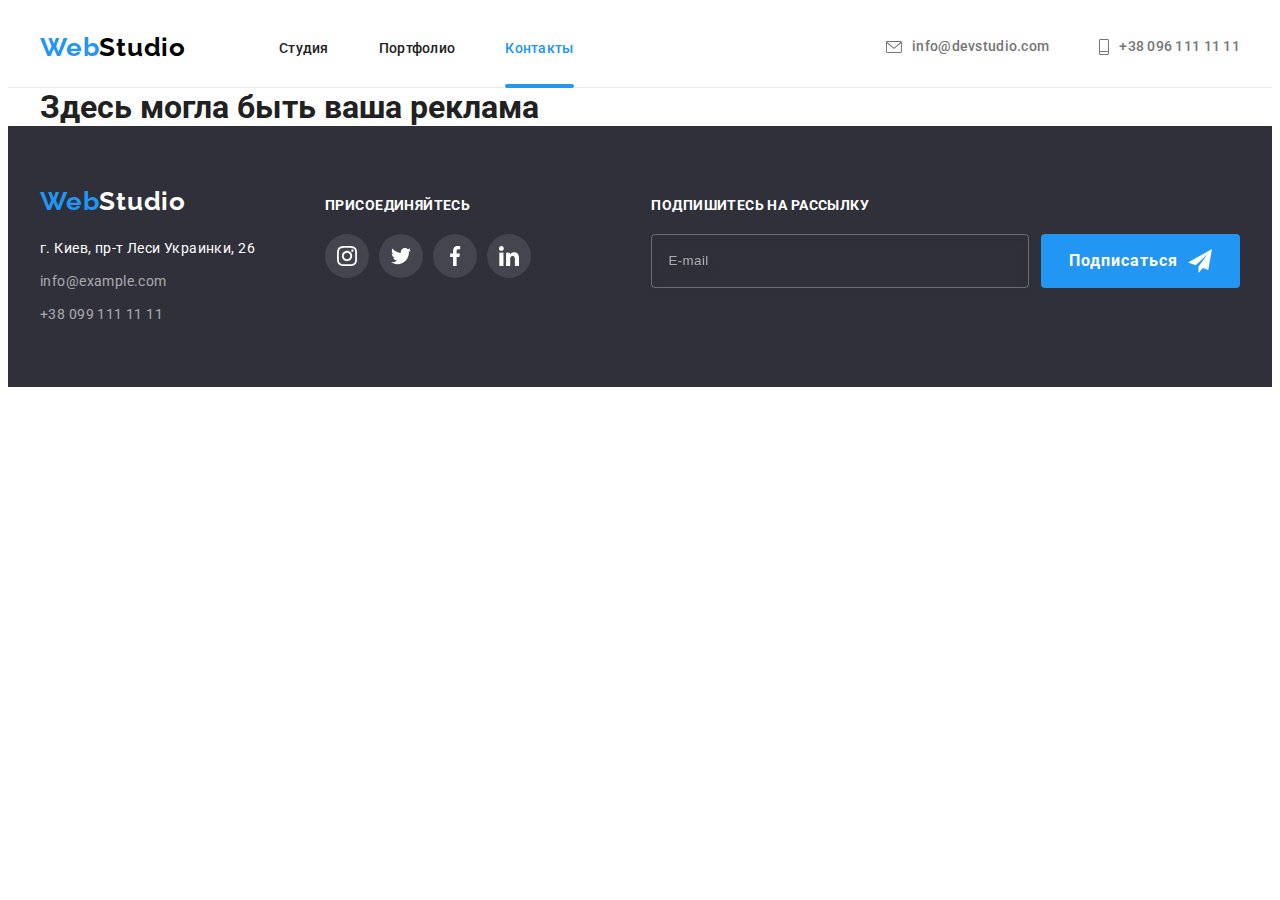
==== commit f5a5d5f6: "вносить правки до 7 дз" ====
--- a/contacts.html
+++ b/contacts.html
@@ -23,7 +23,7 @@
   <body>
     <!-- Шапка сайта -->
     <header class="site-header">
-      <div class="container header-container">
+      <div class="container site-header__container">
         <nav class="navigation">
           <a class="logo" href="./index.html">Web<span class="logo--color--black">Studio</span></a>
           <ul class="site-nav">
@@ -103,31 +103,31 @@
           </div>
           <div class="footer-social">
             <p class="footer-social__text">Присоединяйтесь</p>
-            <ul class="footer-social__list">
-              <li class="footer-social__item">
-                <a class="footer-social__link" href="">
-                  <svg class="footer-social__icon" width="20px" height="20px">
+            <ul class="footer-social-list">
+              <li class="footer-social-list__item">
+                <a class="footer-social-list__link" href="">
+                  <svg class="footer-social-list__icon" width="20px" height="20px">
                     <use href="./images/icons.svg#icon-instagram"></use>
                   </svg>
                 </a>
               </li>
-              <li class="footer-social__item">
-                <a class="footer-social__link" href="">
-                  <svg class="footer-social__icon" width="20px" height="20px">
+              <li class="footer-social-list__item">
+                <a class="footer-social-list__link" href="">
+                  <svg class="footer-social-list__icon" width="20px" height="20px">
                     <use href="./images/icons.svg#icon-twitter"></use>
                   </svg>
                 </a>
               </li>
-              <li class="footer-social__item">
-                <a class="footer-social__link" href="">
-                  <svg class="footer-social__icon" width="20px" height="20px">
+              <li class="footer-social-list__item">
+                <a class="footer-social-list__link" href="">
+                  <svg class="footer-social-list__icon" width="20px" height="20px">
                     <use href="./images/icons.svg#icon-facebook"></use>
                   </svg>
                 </a>
               </li>
-              <li class="footer-social__item">
-                <a class="footer-social__link" href="">
-                  <svg class="footer-social__icon" width="20px" height="20px">
+              <li class="footer-social-list__item">
+                <a class="footer-social-list__link" href="">
+                  <svg class="footer-social-list__icon" width="20px" height="20px">
                     <use href="./images/icons.svg#icon-linkedin"></use>
                   </svg>
                 </a>
@@ -144,7 +144,7 @@
                 placeholder="E-mail"
                 required
               />
-              <button class="banner-buttons footer-subscribe-form__button" type="submit">
+              <button class="banner__buttons footer-subscribe-form__button" type="submit">
                 Подписаться
                 <svg class="footer-subscribe-form__icon" width="24px" height="24px">
                   <use
--- a/css/main.min.css
+++ b/css/main.min.css
@@ -1,2 +1,2 @@
-:root{--primary-white-color: #ffffff;--primary-sonic-color: #757575;--primary-blue-color: #2196f3;--primary-black-color: #212121;--primary-background-color: #2f303a}.visually-hidden{position:absolute;width:1px;height:1px;margin:-1px;border:0;padding:0;white-space:nowrap;clip-path:inset(100%);clip:rect(0 0 0 0);overflow:hidden}body{font-family:'Roboto', sans-serif;color:var(--primary-black-color)}ul,ol{list-style:none;margin-top:0;margin-bottom:0;padding-left:0}a{text-decoration:none}h1,h2,h3,h4,h5,h6,p{margin-top:0;margin-bottom:0}img{display:block;max-width:100%;height:auto}.section{padding:94px 0}.section--padding--zero{padding-top:0}.section--background-color--white{background-color:#f5f4fa}.container{width:1200px;padding:0 15px;margin:0 auto}.site-header{border-bottom:1px solid #ececec;padding:24px 0}.header-container{display:flex;align-items:center;justify-content:space-between}.navigation{display:flex;align-items:center}.site-nav{margin-left:93px;display:flex;align-items:center}.contact-header{display:flex;align-items:center}.site-nav__item{position:relative}.site-nav__item:not(:last-child){margin-right:50px}.site-nav__link{color:var(--primary-black-color);font-weight:500;font-size:14px;line-height:1.14;letter-spacing:0.02em;transition-property:color;transition-duration:250ms;transition-timing-function:cubic-bezier(0.4, 0, 0.2, 1)}.site-nav__link:hover,.site-nav__link:focus{color:var(--primary-blue-color)}.site-nav__current--color--blue{color:var(--primary-blue-color)}.site-nav__current--color--blue::after{content:"";width:100%;height:4px;border-radius:2px;background-color:var(--primary-blue-color);position:absolute;top:45.7px;left:0;cursor:default}.contact-header__item--margin--right{margin-right:50px}.contact-header__link{display:flex;align-items:center;color:var(--primary-sonic-color);font-weight:500;font-size:14px;line-height:1.14;letter-spacing:0.02em;transition-property:color;transition-duration:250ms;transition-timing-function:cubic-bezier(0.4, 0, 0.2, 1)}.contact-header__link:hover,.contact-header__link:focus{color:var(--primary-blue-color)}.contact-header__link-icon{margin-right:10px;fill:var(--primary-sonic-color);transition-property:fill;transition-duration:250ms;transition-timing-function:cubic-bezier(0.4, 0, 0.2, 1)}.contact-header__link:hover .contact-header__link-icon,.contact-header__link:focus .contact-header__link-icon{fill:var(--primary-blue-color)}.banner{max-width:1600px;margin:0 auto;padding:200px 0;text-align:center;background-image:linear-gradient(rgba(47,48,58,0.4), rgba(47,48,58,0.4)),url("../images/background.jpg");background-color:#c4c4c4;background-size:cover;background-repeat:no-repeat;background-position:center}.banner-title{margin:0 auto 30px;width:696px;color:var(--primary-white-color);font-weight:900;font-size:44px;line-height:1.36;letter-spacing:0.06em;text-transform:uppercase}.features-list__icon-container{display:flex;justify-content:center;align-items:center;margin-bottom:30px;height:120px;background-color:#f5f4fa;border-radius:4px}.features-list__item{width:270px}.features-list__item:not(:nth-child(4n)){margin-right:30px}.features-list{display:flex}.features-list__title{margin-bottom:10px;font-weight:700;font-size:14px;line-height:1.14;letter-spacing:0.03em;text-transform:uppercase}.features-list__text{color:var(--primary-sonic-color);font-size:14px;line-height:1.71;letter-spacing:0.03em}.project-list{display:flex}.project-list__item:not(:nth-child(3n)){margin-right:30px}.project-list__item-wrapper{position:relative}.project-list__overlay{position:absolute;bottom:0;left:0;display:flex;justify-content:center;align-items:center;font-size:14px;background-color:rgba(47,48,58,0.8);color:var(--primary-white-color);font-weight:700;line-height:1.14;letter-spacing:0.03em;width:100%;height:70px;text-transform:uppercase}.team-list{display:flex}.team-list__item{background-color:var(--primary-white-color)}.team-list__item:not(:nth-child(4n)){margin-right:30px}.team-list__wrapper{padding:30px 32px;box-shadow:0 1px 3px rgba(0,0,0,0.12),0 1px 1px rgba(0,0,0,0.14),0 2px 1px rgba(0,0,0,0.2);border-radius:0 0 4px 4px}.team-list__title{margin-bottom:10px;font-weight:500;font-size:16px;line-height:1.19;text-align:center;letter-spacing:0.03em}.team-list__text{margin-bottom:16px;color:var(--primary-sonic-color);font-size:16px;line-height:1.19;text-align:center;letter-spacing:0.03em}.clients-list{display:flex}.clients-list__item:not(:last-child){margin-right:30px}.clients-list__icon{fill:#afb1b8;transition-property:fill;transition-duration:250ms;transition-timing-function:cubic-bezier(0.4, 0, 0.2, 1)}.clients-list__link:hover .clients-list__icon,.clients-list__link:focus .clients-list__icon{fill:var(--primary-blue-color)}.clients-list__link{display:flex;justify-content:center;align-items:center;border:1px solid #afb1b8;border-radius:4px;width:170px;height:92px;transition-property:border;transition-duration:250ms;transition-timing-function:cubic-bezier(0.4, 0, 0.2, 1)}.clients-list__link:hover,.clients-list__link:focus{border:1px solid var(--primary-blue-color)}.site-footer{background-color:var(--primary-background-color);padding:60px 0}.footer-container{display:flex;align-items:baseline}.address-container{margin-right:70px}.address{margin-top:20px}.contact-footer__item:not(:last-child){margin-bottom:9px}.contact-footer__link{color:var(--primary-white-color);font-style:normal;font-size:14px;line-height:1.71;letter-spacing:0.03em;transition-property:color;transition-duration:250ms;transition-timing-function:cubic-bezier(0.4, 0, 0.2, 1)}.contact-footer__link:hover,.contact-footer__link:focus{color:var(--primary-blue-color)}.contact-footer__link--color--transparent{color:rgba(255,255,255,0.6);transition-property:color;transition-duration:250ms;transition-timing-function:cubic-bezier(0.4, 0, 0.2, 1)}.contact-footer__link--color--transparent:hover,.contact-footer__link--color--transparent:focus{color:var(--primary-blue-color)}.footer-social{margin-right:auto}.footer-social__text{margin-bottom:20px;color:var(--primary-white-color);font-weight:700;font-size:14px;line-height:1.14;letter-spacing:0.03em;text-transform:uppercase}.footer-social__list{display:flex}.footer-social__item:not(:last-child){margin-right:10px}.footer-social__link{display:flex;justify-content:center;align-items:center;width:44px;height:44px;background-color:rgba(255,255,255,0.1);border-radius:50%;transition-property:background-color;transition-duration:250ms;transition-timing-function:cubic-bezier(0.4, 0, 0.2, 1)}.footer-social__link:hover,.footer-social__link:focus{background-color:var(--primary-blue-color)}.footer-social__icon{fill:var(--primary-white-color)}.footer-subscribe-form__wrapper{display:flex}.footer-subscribe-form__input{width:358px;height:50px;padding-left:16px;border:1px solid rgba(255,255,255,0.3);border-radius:4px;background-color:transparent;color:var(--primary-white-color);filter:drop-shadow(0px 4px 4px rgba(0,0,0,0.15));transition-property:border-color;transition-duration:250ms;transition-timing-function:cubic-bezier(0.4, 0, 0.2, 1)}.footer-subscribe-form__input::placeholder{line-height:1.25;letter-spacing:0.03em;color:rgba(255,255,255,0.6)}.footer-subscribe-form__input:focus{outline:none;border-color:var(--primary-blue-color)}.footer-subscribe-form__icon{margin-left:10px}.footer-subscribe-form__icon-style{fill:var(--primary-white-color)}.portfolio-item:not(:last-child){margin-right:8px}.portfolio-buttons-list{display:flex;justify-content:center;margin-bottom:50px}.portfolio-buttons{padding:6px 22px;border:transparent;border-radius:4px;font-family:inherit;background-color:#f5f4fa;color:var(--primary-black-color);font-weight:500;font-size:16px;line-height:1.63;text-align:center;letter-spacing:0.03em;cursor:pointer;transition-property:box-shadow, background-color, color;transition-duration:250ms;transition-timing-function:cubic-bezier(0.4, 0, 0.2, 1)}.portfolio-buttons:hover,.portfolio-buttons:focus{background-color:var(--primary-blue-color);color:var(--primary-white-color);box-shadow:0px 3px 1px rgba(0,0,0,0.1),0px 1px 2px rgba(0,0,0,0.08),0px 2px 2px rgba(0,0,0,0.12)}.portfolio-list{display:flex;flex-wrap:wrap}.portfolio-card-link{display:block;transition-property:box-shadow;transition-duration:250ms;transition-timing-function:cubic-bezier(0.4, 0, 0.2, 1)}.portfolio-card-link:hover,.portfolio-card-link:focus{box-shadow:0px 1px 1px rgba(0,0,0,0.12),0px 4px 4px rgba(0,0,0,0.06),1px 4px 6px rgba(0,0,0,0.16)}.portfolio-card-img-wrapper{position:relative;overflow:hidden}.overlay{font-size:18px;line-height:1.55;letter-spacing:0.03em;padding:63px 24px;color:var(--primary-white-color);background-color:rgba(33,150,243,0.9);position:absolute;top:0;left:0;width:100%;height:100%;overflow:auto;transform:translateY(100%);transition-property:transform;transition-duration:250ms;transition-timing-function:cubic-bezier(0.4, 0, 0.2, 1)}.portfolio-card-link:hover .overlay,.portfolio-card-link:focus .overlay{transform:translateY(0%)}.portfolio-card-container{padding:20px 24px;border:1px solid #eeeeee}.portfolio-card:not(:nth-child(3n)){margin-right:30px}.portfolio-card:not(:nth-last-child(-n+3)){margin-bottom:30px}.portfolio-card-title{margin-bottom:4px;color:var(--primary-black-color);font-weight:700;font-size:18px;line-height:2;letter-spacing:0.06em}.portfolio-card-description{color:var(--primary-sonic-color);font-size:16px;line-height:1.88;letter-spacing:0.03em}.logo{color:var(--primary-blue-color);font-family:Raleway;font-weight:700;font-size:26px;line-height:1.19;letter-spacing:0.03em}.logo--color--black{color:#000000}.logo--color--white{color:var(--primary-white-color)}.banner-buttons{padding:10px 32px;border-radius:4px;border:transparent;font-family:inherit;color:var(--primary-white-color);background-color:var(--primary-blue-color);cursor:pointer;font-weight:700;font-size:16px;line-height:1.88;letter-spacing:0.06em;transition-property:background-color;transition-duration:250ms;transition-timing-function:cubic-bezier(0.4, 0, 0.2, 1)}.banner-buttons:hover,.banner-buttons:focus{background-color:#188ce8}.banner-buttons.footer-subscribe-form__button{display:flex;justify-content:center;align-items:center;padding:10px 28px;margin-left:12px}.banner-buttons.footer-subscribe-form__button:hover,.banner-buttons.footer-subscribe-form__button:focus{background-color:#188ce8}.banner-buttons.contact-form-submit-btn{display:block;margin:0 auto;padding:10px 56px}.banner-buttons.contact-form-submit-btn:hover,.banner-buttons.contact-form-submit-btn:focus{background-color:#188ce8}.section-title{margin-bottom:50px;font-weight:700;font-size:36px;line-height:1.17;text-align:center;letter-spacing:0.03em}.social-list{display:flex;justify-content:center}.social-list__item:not(:last-child){margin-right:10px}.social-list__link{display:flex;justify-content:center;align-items:center;width:44px;height:44px;border-radius:50%;transition-property:background-color;transition-duration:250ms;transition-timing-function:cubic-bezier(0.4, 0, 0.2, 1)}.social-list__link:hover,.social-list__link:focus{background-color:#2196f3}.social-list__icon{fill:#afb1b8;transition-property:fill;transition-duration:250ms;transition-timing-function:cubic-bezier(0.4, 0, 0.2, 1)}.social-list__link:hover .social-list__icon,.social-list__link:focus .social-list__icon{fill:var(--primary-white-color)}.backdrop{position:fixed;top:0;left:0;width:100vw;height:100vh;background-color:rgba(0,0,0,0.2);transition-property:opacity, visibility, transform;transition-duration:250ms;transition-timing-function:cubic-bezier(0.4, 0, 0.2, 1)}.backdrop.is-hidden{opacity:0;visibility:hidden;pointer-events:none;transform:scalex(2)}.modal{position:absolute;top:50%;left:50%;transform:translate(-50%, -50%);width:528px;height:580px;background-color:var(--primary-white-color);padding:40px}.modal-close-btn{position:absolute;top:8px;right:8px;display:flex;justify-content:center;align-items:center;width:30px;height:30px;border-radius:50%;border:1px solid rgba(0,0,0,0.1);background-color:transparent;padding:0;cursor:pointer;transition-property:fill;transition-duration:250ms;transition-timing-function:cubic-bezier(0.4, 0, 0.2, 1)}.modal-close-btn:hover,.modal-close-btn:focus{fill:var(--primary-blue-color);outline:none}.contact-form-text{font-weight:700;font-size:20px;line-height:1.15;text-align:center;letter-spacing:0.03em;margin-bottom:12px}.contact-form-field{display:block;margin-bottom:10px}.contact-form-title{display:block;font-size:12px;line-height:1.17;letter-spacing:0.01em;color:var(--primary-sonic-color);margin-bottom:4px}.contact-form-input-wrapper{position:relative;display:block}.contact-form-input{width:100%;height:40px;padding-left:42px;border:1px solid rgba(33,33,33,0.2);border-radius:4px;transition-property:border-color;transition-duration:250ms;transition-timing-function:cubic-bezier(0.4, 0, 0.2, 1)}.contact-form-input:focus{outline:none;border-color:var(--primary-blue-color)}.contact-form-icon{position:absolute;top:50%;left:12px;transform:translateY(-50%);transition-property:fill;transition-duration:250ms;transition-timing-function:cubic-bezier(0.4, 0, 0.2, 1)}.contact-form-input:focus+.contact-form-icon{fill:var(--primary-blue-color)}.contact-form-comments{display:block;margin-bottom:20px}.contact-form-message{display:block;width:100%;height:120px;resize:none;border:1px solid rgba(33,33,33,0.2);border-radius:4px;padding:12px 16px;transition-property:border-color;transition-duration:250ms;transition-timing-function:cubic-bezier(0.4, 0, 0.2, 1)}.contact-form-message:focus{outline:none;border-color:var(--primary-blue-color)}.contact-form-message::placeholder{color:rgba(117,117,117,0.5);font-size:12px;line-height:1.17;letter-spacing:0.01em}.contact-form-checkbox-wrapper{margin-bottom:30px}.contact-form-checkbox-label{display:flex;align-items:center;justify-content:center;font-size:14px;line-height:1.71;letter-spacing:0.03em;color:var(--primary-sonic-color)}.contact-form-checkbox-label::before{display:inline-block;content:"";width:16px;height:15px;border:2px solid var(--primary-black-color);border-radius:2px;cursor:pointer;margin-right:7px}.contact-form-checkbox:focus+.contact-form-checkbox-label::before{outline:1px solid var(--primary-blue-color)}.contact-form-checkbox:checked+.contact-form-checkbox-label::before{background-image:url("../images/chek-icon.svg");background-color:var(--primary-blue-color);border-radius:2px;border-color:var(--primary-blue-color);background-repeat:no-repeat;background-position:center}.policy-link{color:var(--primary-blue-color);text-decoration-line:underline}
+:root{--primary-white-color: #ffffff;--primary-sonic-color: #757575;--primary-blue-color: #2196f3;--primary-black-color: #212121;--primary-background-color: #2f303a}.visually-hidden{position:absolute;width:1px;height:1px;margin:-1px;border:0;padding:0;white-space:nowrap;clip-path:inset(100%);clip:rect(0 0 0 0);overflow:hidden}body{font-family:'Roboto', sans-serif;color:var(--primary-black-color)}ul,ol{list-style:none;margin-top:0;margin-bottom:0;padding-left:0}a{text-decoration:none}h1,h2,h3,h4,h5,h6,p{margin-top:0;margin-bottom:0}img{display:block;max-width:100%;height:auto}.section{padding:94px 0}.section--padding--zero{padding-top:0}.section--background--white{background-color:#f5f4fa}.container{width:1200px;padding:0 15px;margin:0 auto}.site-header{border-bottom:1px solid #ececec;padding:24px 0}.site-header__container{display:flex;align-items:center;justify-content:space-between}.navigation{display:flex;align-items:center}.site-nav{margin-left:93px;display:flex;align-items:center}.contact-header{display:flex;align-items:center}.site-nav__item{position:relative}.site-nav__item:not(:last-child){margin-right:50px}.site-nav__link{color:var(--primary-black-color);font-weight:500;font-size:14px;line-height:1.14;letter-spacing:0.02em;transition-property:color;transition-duration:250ms;transition-timing-function:cubic-bezier(0.4, 0, 0.2, 1)}.site-nav__link:hover,.site-nav__link:focus{color:var(--primary-blue-color)}.site-nav__link--current{color:var(--primary-blue-color)}.site-nav__link--current::after{content:"";width:100%;height:4px;border-radius:2px;background-color:var(--primary-blue-color);position:absolute;top:45.7px;left:0;cursor:default}.contact-header__item--margin--right{margin-right:50px}.contact-header__link{display:flex;align-items:center;color:var(--primary-sonic-color);font-weight:500;font-size:14px;line-height:1.14;letter-spacing:0.02em;transition-property:color;transition-duration:250ms;transition-timing-function:cubic-bezier(0.4, 0, 0.2, 1)}.contact-header__link:hover,.contact-header__link:focus{color:var(--primary-blue-color)}.contact-header__link-icon{margin-right:10px;fill:var(--primary-sonic-color);transition-property:fill;transition-duration:250ms;transition-timing-function:cubic-bezier(0.4, 0, 0.2, 1)}.contact-header__link:hover .contact-header__link-icon,.contact-header__link:focus .contact-header__link-icon{fill:var(--primary-blue-color)}.banner{max-width:1600px;margin:0 auto;padding:200px 0;text-align:center;background-image:linear-gradient(rgba(47,48,58,0.4), rgba(47,48,58,0.4)),url("../images/background.jpg");background-color:#c4c4c4;background-size:cover;background-repeat:no-repeat;background-position:center}.banner__title{margin:0 auto 30px;width:696px;color:var(--primary-white-color);font-weight:900;font-size:44px;line-height:1.36;letter-spacing:0.06em;text-transform:uppercase}.features-list__icon-container{display:flex;justify-content:center;align-items:center;margin-bottom:30px;height:120px;background-color:#f5f4fa;border-radius:4px}.features-list__item{width:270px}.features-list__item:not(:nth-child(4n)){margin-right:30px}.features-list{display:flex}.features-list__title{margin-bottom:10px;font-weight:700;font-size:14px;line-height:1.14;letter-spacing:0.03em;text-transform:uppercase}.features-list__text{color:var(--primary-sonic-color);font-size:14px;line-height:1.71;letter-spacing:0.03em}.project-list{display:flex}.project-list__item:not(:nth-child(3n)){margin-right:30px}.project-list__item-wrapper{position:relative}.project-list__overlay{position:absolute;bottom:0;left:0;display:flex;justify-content:center;align-items:center;font-size:14px;background-color:rgba(47,48,58,0.8);color:var(--primary-white-color);font-weight:700;line-height:1.14;letter-spacing:0.03em;width:100%;height:70px;text-transform:uppercase}.team-list{display:flex}.team-list__item{background-color:var(--primary-white-color)}.team-list__item:not(:nth-child(4n)){margin-right:30px}.team-list__wrapper{padding:30px 32px;box-shadow:0 1px 3px rgba(0,0,0,0.12),0 1px 1px rgba(0,0,0,0.14),0 2px 1px rgba(0,0,0,0.2);border-radius:0 0 4px 4px}.team-list__title{margin-bottom:10px;font-weight:500;font-size:16px;line-height:1.19;text-align:center;letter-spacing:0.03em}.team-list__text{margin-bottom:16px;color:var(--primary-sonic-color);font-size:16px;line-height:1.19;text-align:center;letter-spacing:0.03em}.clients-list{display:flex}.clients-list__item:not(:last-child){margin-right:30px}.clients-list__icon{fill:#afb1b8;transition-property:fill;transition-duration:250ms;transition-timing-function:cubic-bezier(0.4, 0, 0.2, 1)}.clients-list__link:hover .clients-list__icon,.clients-list__link:focus .clients-list__icon{fill:var(--primary-blue-color)}.clients-list__link{display:flex;justify-content:center;align-items:center;border:1px solid #afb1b8;border-radius:4px;width:170px;height:92px;transition-property:border;transition-duration:250ms;transition-timing-function:cubic-bezier(0.4, 0, 0.2, 1)}.clients-list__link:hover,.clients-list__link:focus{border:1px solid var(--primary-blue-color)}.site-footer{background-color:var(--primary-background-color);padding:60px 0}.footer-container{display:flex;align-items:baseline}.address-container{margin-right:70px}.address{margin-top:20px}.contact-footer__item:not(:last-child){margin-bottom:9px}.contact-footer__link{color:var(--primary-white-color);font-style:normal;font-size:14px;line-height:1.71;letter-spacing:0.03em;transition-property:color;transition-duration:250ms;transition-timing-function:cubic-bezier(0.4, 0, 0.2, 1)}.contact-footer__link:hover,.contact-footer__link:focus{color:var(--primary-blue-color)}.contact-footer__link--color--transparent{color:rgba(255,255,255,0.6);transition-property:color;transition-duration:250ms;transition-timing-function:cubic-bezier(0.4, 0, 0.2, 1)}.contact-footer__link--color--transparent:hover,.contact-footer__link--color--transparent:focus{color:var(--primary-blue-color)}.footer-social{margin-right:auto}.footer-social__text{margin-bottom:20px;color:var(--primary-white-color);font-weight:700;font-size:14px;line-height:1.14;letter-spacing:0.03em;text-transform:uppercase}.footer-social-list{display:flex}.footer-social-list__item:not(:last-child){margin-right:10px}.footer-social-list__link{display:flex;justify-content:center;align-items:center;width:44px;height:44px;background-color:rgba(255,255,255,0.1);border-radius:50%;transition-property:background-color;transition-duration:250ms;transition-timing-function:cubic-bezier(0.4, 0, 0.2, 1)}.footer-social-list__link:hover,.footer-social-list__link:focus{background-color:var(--primary-blue-color)}.footer-social-list__icon{fill:var(--primary-white-color)}.footer-subscribe-form__wrapper{display:flex}.footer-subscribe-form__input{width:358px;height:50px;padding-left:16px;border:1px solid rgba(255,255,255,0.3);border-radius:4px;background-color:transparent;color:var(--primary-white-color);filter:drop-shadow(0px 4px 4px rgba(0,0,0,0.15));transition-property:border-color;transition-duration:250ms;transition-timing-function:cubic-bezier(0.4, 0, 0.2, 1)}.footer-subscribe-form__input::placeholder{line-height:1.25;letter-spacing:0.03em;color:rgba(255,255,255,0.6)}.footer-subscribe-form__input:focus{outline:none;border-color:var(--primary-blue-color)}.footer-subscribe-form__icon{margin-left:10px}.footer-subscribe-form__icon-style{fill:var(--primary-white-color)}.portfolio-item:not(:last-child){margin-right:8px}.portfolio-buttons-list{display:flex;justify-content:center;margin-bottom:50px}.portfolio-buttons{padding:6px 22px;border:transparent;border-radius:4px;font-family:inherit;background-color:#f5f4fa;color:var(--primary-black-color);font-weight:500;font-size:16px;line-height:1.63;text-align:center;letter-spacing:0.03em;cursor:pointer;transition-property:box-shadow, background-color, color;transition-duration:250ms;transition-timing-function:cubic-bezier(0.4, 0, 0.2, 1)}.portfolio-buttons:hover,.portfolio-buttons:focus{background-color:var(--primary-blue-color);color:var(--primary-white-color);box-shadow:0px 3px 1px rgba(0,0,0,0.1),0px 1px 2px rgba(0,0,0,0.08),0px 2px 2px rgba(0,0,0,0.12)}.portfolio-list{display:flex;flex-wrap:wrap}.portfolio-card-link{display:block;transition-property:box-shadow;transition-duration:250ms;transition-timing-function:cubic-bezier(0.4, 0, 0.2, 1)}.portfolio-card-link:hover,.portfolio-card-link:focus{box-shadow:0px 1px 1px rgba(0,0,0,0.12),0px 4px 4px rgba(0,0,0,0.06),1px 4px 6px rgba(0,0,0,0.16)}.portfolio-card-img-wrapper{position:relative;overflow:hidden}.overlay{font-size:18px;line-height:1.55;letter-spacing:0.03em;padding:63px 24px;color:var(--primary-white-color);background-color:rgba(33,150,243,0.9);position:absolute;top:0;left:0;width:100%;height:100%;overflow:auto;transform:translateY(100%);transition-property:transform;transition-duration:250ms;transition-timing-function:cubic-bezier(0.4, 0, 0.2, 1)}.portfolio-card-link:hover .overlay,.portfolio-card-link:focus .overlay{transform:translateY(0%)}.portfolio-card-container{padding:20px 24px;border:1px solid #eeeeee}.portfolio-card:not(:nth-child(3n)){margin-right:30px}.portfolio-card:not(:nth-last-child(-n+3)){margin-bottom:30px}.portfolio-card-title{margin-bottom:4px;color:var(--primary-black-color);font-weight:700;font-size:18px;line-height:2;letter-spacing:0.06em}.portfolio-card-description{color:var(--primary-sonic-color);font-size:16px;line-height:1.88;letter-spacing:0.03em}.logo{color:var(--primary-blue-color);font-family:Raleway;font-weight:700;font-size:26px;line-height:1.19;letter-spacing:0.03em}.logo--color--black{color:#000000}.logo--color--white{color:var(--primary-white-color)}.banner__buttons{padding:10px 32px;border-radius:4px;border:transparent;font-family:inherit;color:var(--primary-white-color);background-color:var(--primary-blue-color);cursor:pointer;font-weight:700;font-size:16px;line-height:1.88;letter-spacing:0.06em;transition-property:background-color;transition-duration:250ms;transition-timing-function:cubic-bezier(0.4, 0, 0.2, 1)}.banner__buttons:hover,.banner__buttons:focus{background-color:#188ce8}.banner__buttons.footer-subscribe-form__button{display:flex;justify-content:center;align-items:center;padding:10px 28px;margin-left:12px}.banner__buttons.footer-subscribe-form__button:hover,.banner__buttons.footer-subscribe-form__button:focus{background-color:#188ce8}.banner__buttons.contact-form-submit-btn{display:block;margin:0 auto;padding:10px 56px}.banner__buttons.contact-form-submit-btn:hover,.banner__buttons.contact-form-submit-btn:focus{background-color:#188ce8}.section__title{margin-bottom:50px;font-weight:700;font-size:36px;line-height:1.17;text-align:center;letter-spacing:0.03em}.social-list{display:flex;justify-content:center}.social-list__item:not(:last-child){margin-right:10px}.social-list__link{display:flex;justify-content:center;align-items:center;width:44px;height:44px;border-radius:50%;transition-property:background-color;transition-duration:250ms;transition-timing-function:cubic-bezier(0.4, 0, 0.2, 1)}.social-list__link:hover,.social-list__link:focus{background-color:#2196f3}.social-list__icon{fill:#afb1b8;transition-property:fill;transition-duration:250ms;transition-timing-function:cubic-bezier(0.4, 0, 0.2, 1)}.social-list__link:hover .social-list__icon,.social-list__link:focus .social-list__icon{fill:var(--primary-white-color)}.backdrop{position:fixed;top:0;left:0;width:100vw;height:100vh;background-color:rgba(0,0,0,0.2);transition-property:opacity, visibility, transform;transition-duration:250ms;transition-timing-function:cubic-bezier(0.4, 0, 0.2, 1)}.backdrop.is-hidden{opacity:0;visibility:hidden;pointer-events:none;transform:scalex(2)}.modal{position:absolute;top:50%;left:50%;transform:translate(-50%, -50%);width:528px;height:580px;background-color:var(--primary-white-color);padding:40px}.modal-close-btn{position:absolute;top:8px;right:8px;display:flex;justify-content:center;align-items:center;width:30px;height:30px;border-radius:50%;border:1px solid rgba(0,0,0,0.1);background-color:transparent;padding:0;cursor:pointer;transition-property:fill;transition-duration:250ms;transition-timing-function:cubic-bezier(0.4, 0, 0.2, 1)}.modal-close-btn:hover,.modal-close-btn:focus{fill:var(--primary-blue-color);outline:none}.contact-form-text{font-weight:700;font-size:20px;line-height:1.15;text-align:center;letter-spacing:0.03em;margin-bottom:12px}.contact-form-field{display:block;margin-bottom:10px}.contact-form-title{display:block;font-size:12px;line-height:1.17;letter-spacing:0.01em;color:var(--primary-sonic-color);margin-bottom:4px}.contact-form-input-wrapper{position:relative;display:block}.contact-form-input{width:100%;height:40px;padding-left:42px;border:1px solid rgba(33,33,33,0.2);border-radius:4px;transition-property:border-color;transition-duration:250ms;transition-timing-function:cubic-bezier(0.4, 0, 0.2, 1)}.contact-form-input:focus{outline:none;border-color:var(--primary-blue-color)}.contact-form-icon{position:absolute;top:50%;left:12px;transform:translateY(-50%);transition-property:fill;transition-duration:250ms;transition-timing-function:cubic-bezier(0.4, 0, 0.2, 1)}.contact-form-input:focus+.contact-form-icon{fill:var(--primary-blue-color)}.contact-form-comments{display:block;margin-bottom:20px}.contact-form-message{display:block;width:100%;height:120px;resize:none;border:1px solid rgba(33,33,33,0.2);border-radius:4px;padding:12px 16px;transition-property:border-color;transition-duration:250ms;transition-timing-function:cubic-bezier(0.4, 0, 0.2, 1)}.contact-form-message:focus{outline:none;border-color:var(--primary-blue-color)}.contact-form-message::placeholder{color:rgba(117,117,117,0.5);font-size:12px;line-height:1.17;letter-spacing:0.01em}.contact-form-checkbox-wrapper{margin-bottom:30px}.contact-form-checkbox-label{display:flex;align-items:center;justify-content:center;font-size:14px;line-height:1.71;letter-spacing:0.03em;color:var(--primary-sonic-color)}.contact-form-checkbox-label::before{display:inline-block;content:"";width:16px;height:15px;border:2px solid var(--primary-black-color);border-radius:2px;cursor:pointer;margin-right:7px}.contact-form-checkbox:focus+.contact-form-checkbox-label::before{outline:1px solid var(--primary-blue-color)}.contact-form-checkbox:checked+.contact-form-checkbox-label::before{background-image:url("../images/chek-icon.svg");background-color:var(--primary-blue-color);border-radius:2px;border-color:var(--primary-blue-color);background-repeat:no-repeat;background-position:center}.policy-link{color:var(--primary-blue-color);text-decoration-line:underline}
 /*# sourceMappingURL=main.min.css.map */